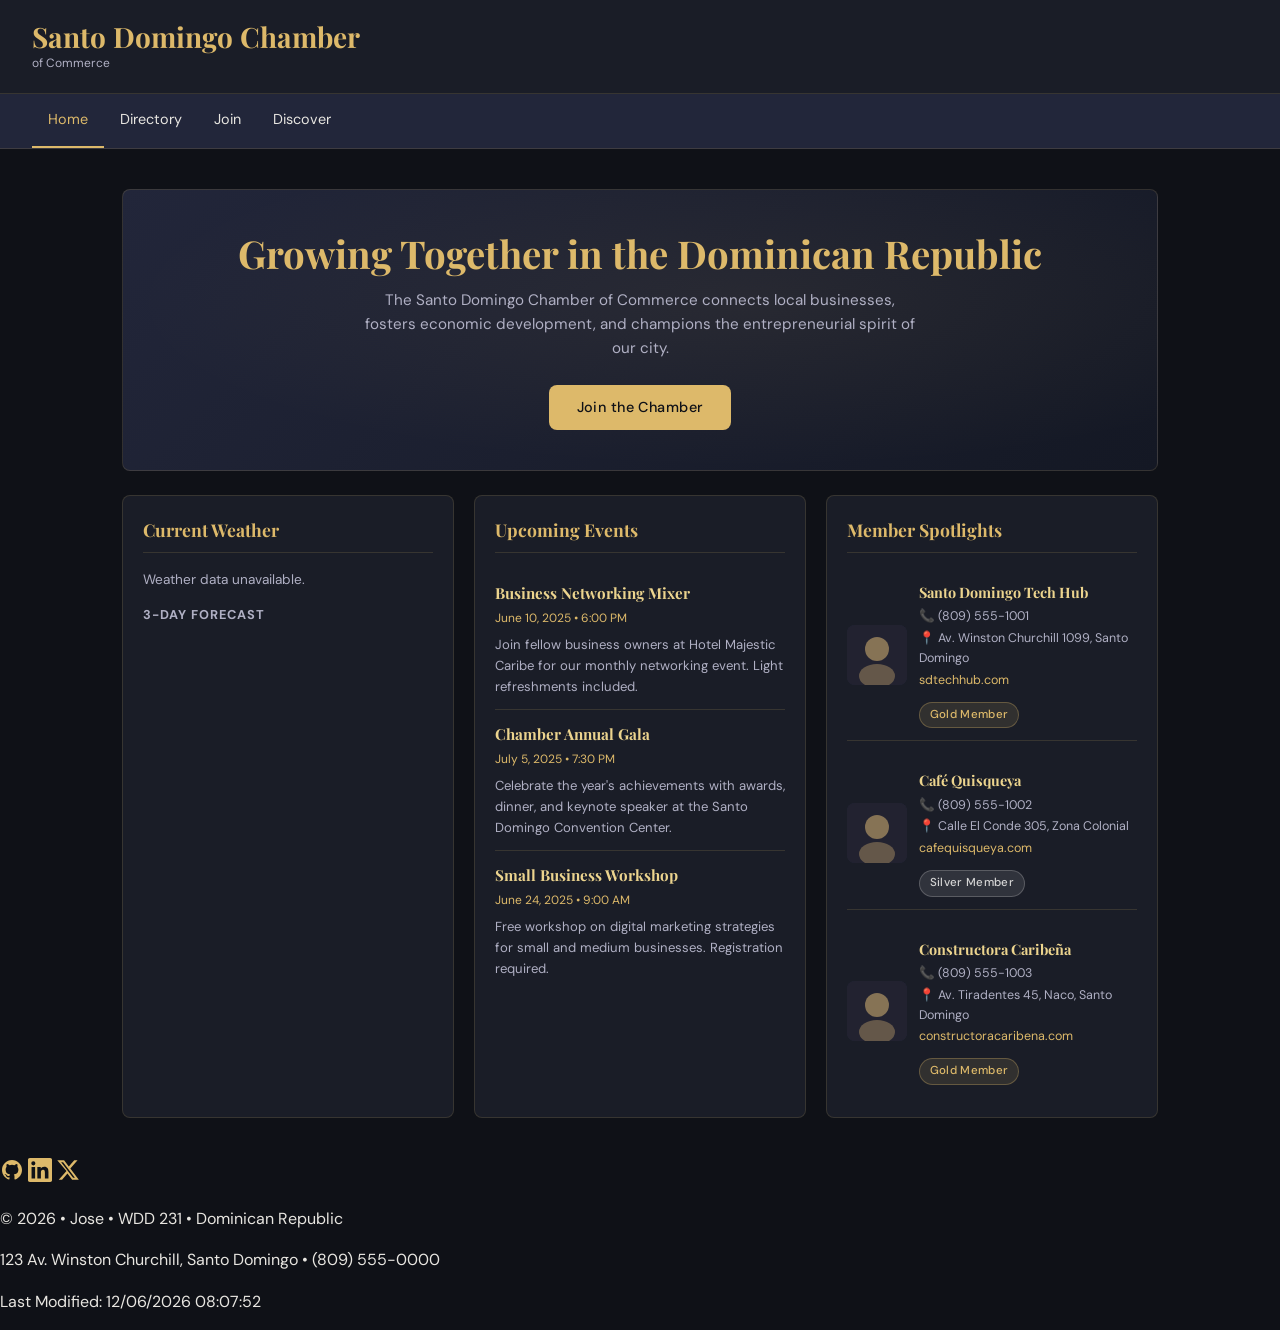
==== chamber/index.html @ 876e41d0 "Home Page" ====
<!DOCTYPE html>
<html lang="en">
<head>
  <meta charset="UTF-8">
  <meta name="viewport" content="width=device-width, initial-scale=1.0">
  <meta name="description" content="Santo Domingo Chamber of Commerce – connecting local businesses and driving economic growth in the Dominican Republic.">
  <meta name="author" content="Jose">
  <meta property="og:type" content="website">
  <meta property="og:title" content="Santo Domingo Chamber of Commerce">
  <meta property="og:description" content="Connecting local businesses and driving economic growth in the Dominican Republic.">
  <meta property="og:image" content="https://schmuckedj.github.io/wdd231/chamber/images/hero.webp">
  <meta property="og:url" content="https://schmuckedj.github.io/wdd231/chamber/index.html">

  <title>Home | Santo Domingo Chamber of Commerce</title>

  <link rel="icon" href="../favicon.ico" type="image/x-icon">

  <link rel="preconnect" href="https://fonts.googleapis.com">
  <link rel="preconnect" href="https://fonts.gstatic.com" crossorigin>
  <link href="https://fonts.googleapis.com/css2?family=Playfair+Display:wght@600;700&family=DM+Sans:wght@300;400;500&display=swap" rel="stylesheet">

  <link rel="stylesheet" href="styles/normalize.css">
  <link rel="stylesheet" href="styles/small.css">
  <link rel="stylesheet" href="styles/larger.css">
</head>
<body>

  <header>
    <div class="header-brand">
      <div>
        <h1>Santo Domingo Chamber</h1>
        <p>of Commerce</p>
      </div>
    </div>
  </header>

  <nav>
    <button class="nav-toggle" aria-expanded="false" aria-controls="primary-nav" id="nav-toggle">
      Menu
      <div class="hamburger" aria-hidden="true">
        <span></span><span></span><span></span>
      </div>
    </button>
    <ul id="primary-nav">
      <li><a href="index.html" class="active">Home</a></li>
      <li><a href="directory.html">Directory</a></li>
      <li><a href="join.html">Join</a></li>
      <li><a href="discover.html">Discover</a></li>
    </ul>
  </nav>

  <main>

    <!-- HERO -->
    <section class="hero">
      <div class="hero-content">
        <h2>Growing Together in the Dominican Republic</h2>
        <p>The Santo Domingo Chamber of Commerce connects local businesses, fosters economic development, and champions the entrepreneurial spirit of our city.</p>
        <a href="join.html" class="cta-btn">Join the Chamber</a>
      </div>
    </section>

    <!-- HOME GRID LAYOUT -->
    <div class="home-grid">

      <!-- WEATHER -->
      <section class="home-card" id="weather-section">
        <h2 class="section-title">Current Weather</h2>
        <div id="weather-now">
          <p class="weather-loading">Loading weather…</p>
        </div>
        <h3 class="forecast-title">3-Day Forecast</h3>
        <div id="weather-forecast" class="forecast-grid"></div>
      </section>

      <!-- EVENTS -->
      <section class="home-card" id="events-section">
        <h2 class="section-title">Upcoming Events</h2>
        <div class="event">
          <h3>Business Networking Mixer</h3>
          <p class="event-meta">June 10, 2025 &bull; 6:00 PM</p>
          <p>Join fellow business owners at Hotel Majestic Caribe for our monthly networking event. Light refreshments included.</p>
        </div>
        <div class="event">
          <h3>Chamber Annual Gala</h3>
          <p class="event-meta">July 5, 2025 &bull; 7:30 PM</p>
          <p>Celebrate the year's achievements with awards, dinner, and keynote speaker at the Santo Domingo Convention Center.</p>
        </div>
        <div class="event">
          <h3>Small Business Workshop</h3>
          <p class="event-meta">June 24, 2025 &bull; 9:00 AM</p>
          <p>Free workshop on digital marketing strategies for small and medium businesses. Registration required.</p>
        </div>
      </section>

      <!-- SPOTLIGHTS -->
      <section class="home-card spotlight-section" id="spotlight-section">
        <h2 class="section-title">Member Spotlights</h2>
        <div id="spotlights-container"></div>
      </section>

    </div>
  </main>

  <footer>
    <div class="social-links">
      <a href="https://github.com/schmuckedj" target="_blank" rel="noopener noreferrer" aria-label="GitHub Profile">
        <svg xmlns="http://www.w3.org/2000/svg" viewBox="0 0 24 24" width="24" height="24" aria-hidden="true">
          <path fill="currentColor" d="M12 2C6.477 2 2 6.477 2 12c0 4.418 2.865 8.166 6.839 9.489.5.092.682-.217.682-.482 0-.237-.008-.866-.013-1.7-2.782.604-3.369-1.341-3.369-1.341-.454-1.155-1.11-1.462-1.11-1.462-.908-.62.069-.608.069-.608 1.003.07 1.531 1.03 1.531 1.03.892 1.529 2.341 1.087 2.91.832.092-.647.35-1.088.636-1.338-2.22-.253-4.555-1.11-4.555-4.943 0-1.091.39-1.984 1.029-2.683-.103-.253-.446-1.27.098-2.647 0 0 .84-.269 2.75 1.025A9.578 9.578 0 0 1 12 6.836a9.59 9.59 0 0 1 2.504.337c1.909-1.294 2.747-1.025 2.747-1.025.546 1.377.203 2.394.1 2.647.64.699 1.028 1.592 1.028 2.683 0 3.842-2.339 4.687-4.566 4.935.359.309.678.919.678 1.852 0 1.336-.012 2.415-.012 2.743 0 .267.18.579.688.481C19.138 20.163 22 16.418 22 12c0-5.523-4.477-10-10-10z"/>
        </svg>
      </a>
      <a href="https://linkedin.com/" target="_blank" rel="noopener noreferrer" aria-label="LinkedIn Profile">
        <svg xmlns="http://www.w3.org/2000/svg" viewBox="0 0 24 24" width="24" height="24" aria-hidden="true">
          <path fill="currentColor" d="M20.447 20.452h-3.554v-5.569c0-1.328-.027-3.037-1.852-3.037-1.853 0-2.136 1.445-2.136 2.939v5.667H9.351V9h3.414v1.561h.046c.477-.9 1.637-1.85 3.37-1.85 3.601 0 4.267 2.37 4.267 5.455v6.286zM5.337 7.433a2.062 2.062 0 0 1-2.063-2.065 2.064 2.064 0 1 1 2.063 2.065zm1.782 13.019H3.555V9h3.564v11.452zM22.225 0H1.771C.792 0 0 .774 0 1.729v20.542C0 23.227.792 24 1.771 24h20.451C23.2 24 24 23.227 24 22.271V1.729C24 .774 23.2 0 22.222 0h.003z"/>
        </svg>
      </a>
      <a href="https://twitter.com/" target="_blank" rel="noopener noreferrer" aria-label="Twitter Profile">
        <svg xmlns="http://www.w3.org/2000/svg" viewBox="0 0 24 24" width="24" height="24" aria-hidden="true">
          <path fill="currentColor" d="M18.244 2.25h3.308l-7.227 8.26 8.502 11.24H16.17l-4.714-6.231-5.401 6.231H2.748l7.73-8.835L1.254 2.25H8.08l4.713 6.231zm-1.161 17.52h1.833L7.084 4.126H5.117z"/>
        </svg>
      </a>
    </div>
    <div class="footer-info">
      <p>&#169; <span id="currentyear"></span> &bull; Jose &bull; WDD 231 &bull; Dominican Republic</p>
      <p>123 Av. Winston Churchill, Santo Domingo &bull; (809) 555-0000</p>
    </div>
    <div class="footer-modified">
      <p id="lastModified"></p>
    </div>
  </footer>

  <script src="scripts/date.js" defer></script>
  <script src="scripts/home.js" defer></script>
  <script>
    document.getElementById('nav-toggle').addEventListener('click', function() {
      const nav = document.getElementById('primary-nav');
      const open = nav.classList.toggle('open');
      this.setAttribute('aria-expanded', open);
    });
  </script>
</body>
</html>
---- chamber/styles/small.css ----
/* ===== CSS VARIABLES ===== */
:root {
  --color-bg: #0f1117;
  --color-surface: #1a1d27;
  --color-surface-2: #22263a;
  --color-accent: #ddb96a;
  --color-accent-light: #ecd48e;
  --color-text: #e8e6e1;
  --color-text-muted: #b0b0c4;
  --color-border: rgba(221, 185, 106, 0.15);
  --transition: 0.2s ease;
  --radius: 8px;
  --font-heading: 'Playfair Display', serif;
  --font-body: 'DM Sans', sans-serif;
}

/* ===== BASE ===== */
*, *::before, *::after { box-sizing: border-box; }

body {
  background: var(--color-bg);
  color: var(--color-text);
  font-family: var(--font-body);
  font-weight: 400;
  line-height: 1.6;
  min-width: 320px;
}

img { max-width: 100%; height: auto; display: block; }
a { color: var(--color-accent); text-decoration: none; }
a:hover { color: var(--color-accent-light); }

/* ===== HEADER ===== */
header {
  background: var(--color-surface);
  border-bottom: 1px solid var(--color-border);
  padding: 1rem 1.25rem;
  display: flex;
  align-items: center;
  justify-content: space-between;
  gap: 1rem;
  flex-wrap: wrap;
}

.header-brand {
  display: flex;
  align-items: center;
  gap: 0.75rem;
}

.header-brand h1 {
  font-family: var(--font-heading);
  font-size: 1.25rem;
  margin: 0;
  color: var(--color-accent);
  line-height: 1.2;
}

.header-brand p {
  margin: 0;
  font-size: 0.75rem;
  color: var(--color-text-muted);
}

/* ===== NAV ===== */
nav {
  background: var(--color-surface-2);
  border-bottom: 1px solid var(--color-border);
}

.nav-toggle {
  display: flex;
  align-items: center;
  justify-content: space-between;
  padding: 0.75rem 1.25rem;
  cursor: pointer;
  background: none;
  border: none;
  color: var(--color-text);
  font-family: var(--font-body);
  font-size: 0.9rem;
  width: 100%;
}

.hamburger {
  display: flex;
  flex-direction: column;
  gap: 4px;
}

.hamburger span {
  display: block;
  width: 22px;
  height: 2px;
  background: var(--color-accent);
  border-radius: 2px;
  transition: var(--transition);
}

nav ul {
  list-style: none;
  margin: 0;
  padding: 0;
  display: none;
  flex-direction: column;
  border-top: 1px solid var(--color-border);
}

nav ul.open { display: flex; }

nav ul li a {
  display: block;
  padding: 0.75rem 1.25rem;
  color: var(--color-text);
  font-size: 0.9rem;
  border-bottom: 1px solid var(--color-border);
  transition: var(--transition);
}

nav ul li a:hover,
nav ul li a.active {
  color: var(--color-accent);
  background: rgba(221, 185, 106, 0.07);
}

/* ===== MAIN ===== */
main { padding: 1.5rem 1.25rem; }

.directory-controls {
  display: flex;
  align-items: center;
  justify-content: space-between;
  margin-bottom: 1.5rem;
  gap: 1rem;
}

.directory-controls h2 {
  font-family: var(--font-heading);
  font-size: 1.4rem;
  margin: 0;
  color: var(--color-accent);
}

.view-buttons {
  display: flex;
  gap: 0.5rem;
}

.view-btn {
  background: var(--color-surface);
  border: 1.5px solid var(--color-border);
  color: var(--color-text-muted);
  padding: 0.4rem 0.6rem;
  border-radius: var(--radius);
  cursor: pointer;
  display: flex;
  align-items: center;
  transition: var(--transition);
}

.view-btn:hover,
.view-btn.active {
  border-color: var(--color-accent);
  color: var(--color-accent);
  background: rgba(221, 185, 106, 0.08);
}

/* ===== MEMBER CARDS – GRID VIEW ===== */
#members-container {
  display: grid;
  grid-template-columns: 1fr;
  gap: 1rem;
}

#members-container.grid {
  grid-template-columns: 1fr;
}

#members-container.list {
  grid-template-columns: 1fr;
}

.member-card {
  background: var(--color-surface);
  border: 1px solid var(--color-border);
  border-radius: var(--radius);
  overflow: hidden;
  transition: var(--transition);
}

.member-card:hover {
  border-color: rgba(221, 185, 106, 0.4);
  transform: translateY(-2px);
  box-shadow: 0 4px 20px rgba(0,0,0,0.3);
}

.member-card img {
  width: 100%;
  height: 160px;
  object-fit: cover;
  background: var(--color-surface-2);
}

.member-info {
  padding: 1rem;
}

.member-info h3 {
  font-family: var(--font-heading);
  font-size: 1rem;
  margin: 0 0 0.25rem;
  color: var(--color-accent-light);
}

.member-info p {
  margin: 0.2rem 0;
  font-size: 0.82rem;
  color: var(--color-text-muted);
  line-height: 1.4;
}

.member-info .member-desc {
  margin-top: 0.5rem;
  color: var(--color-text);
  font-size: 0.82rem;
}

.member-badge {
  display: inline-block;
  margin-top: 0.6rem;
  padding: 0.2rem 0.6rem;
  border-radius: 20px;
  font-size: 0.72rem;
  font-weight: 500;
  letter-spacing: 0.03em;
}

.badge-1 { background: rgba(176,176,196,0.12); color: var(--color-text-muted); border: 1px solid rgba(176,176,196,0.25); }
.badge-2 { background: rgba(212,212,212,0.12); color: #d4d4d4; border: 1px solid rgba(212,212,212,0.25); }
.badge-3 { background: rgba(221,185,106,0.12); color: var(--color-accent); border: 1px solid rgba(221,185,106,0.3); }

/* LIST VIEW overrides */
#members-container.list .member-card {
  display: flex;
  align-items: center;
  gap: 1rem;
}

#members-container.list .member-card img {
  width: 70px;
  height: 70px;
  object-fit: cover;
  flex-shrink: 0;
  border-radius: var(--radius) 0 0 var(--radius);
}

#members-container.list .member-card .member-desc {
  display: none;
}

/* ===== HOME PAGE ===== */

/* Hero */
.hero {
  background: linear-gradient(135deg, var(--color-surface-2) 0%, #141824 100%);
  border: 1px solid var(--color-border);
  border-radius: var(--radius);
  padding: 2.5rem 1.5rem;
  margin-bottom: 1.5rem;
  text-align: center;
  position: relative;
  overflow: hidden;
}

.hero::before {
  content: '';
  position: absolute;
  inset: 0;
  background: radial-gradient(ellipse at 60% 40%, rgba(221,185,106,0.07) 0%, transparent 70%);
  pointer-events: none;
}

.hero-content { position: relative; }

.hero-content h2 {
  font-family: var(--font-heading);
  font-size: 1.6rem;
  color: var(--color-accent);
  margin: 0 0 0.75rem;
  line-height: 1.2;
}

.hero-content p {
  color: var(--color-text-muted);
  font-size: 0.95rem;
  margin: 0 0 1.5rem;
  max-width: 55ch;
  margin-left: auto;
  margin-right: auto;
}

.cta-btn {
  display: inline-block;
  background: var(--color-accent);
  color: #0f1117;
  font-family: var(--font-body);
  font-weight: 500;
  font-size: 0.9rem;
  padding: 0.7rem 1.75rem;
  border-radius: var(--radius);
  letter-spacing: 0.03em;
  transition: var(--transition);
}

.cta-btn:hover {
  background: var(--color-accent-light);
  color: #0f1117;
  transform: translateY(-1px);
  box-shadow: 0 4px 16px rgba(221,185,106,0.3);
}

/* Home grid */
.home-grid {
  display: grid;
  grid-template-columns: 1fr;
  gap: 1.25rem;
}

.home-card {
  background: var(--color-surface);
  border: 1px solid var(--color-border);
  border-radius: var(--radius);
  padding: 1.25rem;
}

.section-title {
  font-family: var(--font-heading);
  font-size: 1.1rem;
  color: var(--color-accent);
  margin: 0 0 1rem;
  padding-bottom: 0.5rem;
  border-bottom: 1px solid var(--color-border);
}

/* Weather */
.weather-current {
  display: flex;
  align-items: center;
  gap: 0.75rem;
  margin-bottom: 1rem;
  flex-wrap: wrap;
}

.weather-icon { flex-shrink: 0; }

.weather-main {
  display: flex;
  flex-direction: column;
}

.weather-temp {
  font-family: var(--font-heading);
  font-size: 2rem;
  color: var(--color-accent-light);
  line-height: 1;
}

.weather-desc {
  font-size: 0.85rem;
  color: var(--color-text-muted);
  margin-top: 0.2rem;
}

.weather-details {
  display: flex;
  flex-direction: column;
  gap: 0.2rem;
  font-size: 0.8rem;
  color: var(--color-text-muted);
  margin-left: auto;
}

.weather-loading, .weather-error {
  color: var(--color-text-muted);
  font-size: 0.85rem;
}

.forecast-title {
  font-size: 0.8rem;
  text-transform: uppercase;
  letter-spacing: 0.08em;
  color: var(--color-text-muted);
  margin: 0 0 0.6rem;
}

.forecast-grid {
  display: flex;
  gap: 0.5rem;
}

.forecast-day {
  flex: 1;
  background: var(--color-surface-2);
  border-radius: var(--radius);
  padding: 0.5rem 0.25rem;
  display: flex;
  flex-direction: column;
  align-items: center;
  gap: 0.1rem;
}

.forecast-label {
  font-size: 0.72rem;
  color: var(--color-text-muted);
  text-transform: uppercase;
  letter-spacing: 0.06em;
}

.forecast-temp {
  font-size: 0.9rem;
  font-weight: 500;
  color: var(--color-accent-light);
}

/* Events */
.event {
  padding: 0.75rem 0;
  border-bottom: 1px solid var(--color-border);
}

.event:last-child { border-bottom: none; }

.event h3 {
  font-family: var(--font-heading);
  font-size: 0.95rem;
  color: var(--color-accent-light);
  margin: 0 0 0.2rem;
}

.event-meta {
  font-size: 0.75rem;
  color: var(--color-accent);
  margin: 0 0 0.4rem;
}

.event p:last-child {
  font-size: 0.82rem;
  color: var(--color-text-muted);
  margin: 0;
}

/* Spotlights */
.spotlight-card {
  display: flex;
  align-items: center;
  gap: 0.75rem;
  padding: 0.75rem 0;
  border-bottom: 1px solid var(--color-border);
}

.spotlight-card:last-child { border-bottom: none; }

.spotlight-card img {
  width: 60px;
  height: 60px;
  object-fit: cover;
  border-radius: var(--radius);
  background: var(--color-surface-2);
  flex-shrink: 0;
}

.spotlight-info h3 {
  font-family: var(--font-heading);
  font-size: 0.9rem;
  color: var(--color-accent-light);
  margin: 0 0 0.2rem;
}

.spotlight-info p {
  font-size: 0.78rem;
  color: var(--color-text-muted);
  margin: 0.1rem 0;
}
---- chamber/styles/larger.css ----
/* ===== LARGER SCREENS (641px+) ===== */
@media (min-width: 641px) {

  header { padding: 1.25rem 2rem; }
  main { padding: 2rem; }

  .header-brand h1 { font-size: 1.5rem; }

  /* Nav: horizontal */
  .nav-toggle { display: none; }

  nav ul {
    display: flex !important;
    flex-direction: row;
    border-top: none;
    padding: 0 2rem;
  }

  nav ul li a {
    padding: 0.9rem 1rem;
    border-bottom: none;
    border-bottom: 2px solid transparent;
  }

  nav ul li a:hover,
  nav ul li a.active {
    border-bottom-color: var(--color-accent);
    background: transparent;
  }

  /* Directory: 2 cols */
  #members-container.grid {
    grid-template-columns: repeat(2, 1fr);
  }

  #members-container.list .member-card img {
    width: 90px;
    height: 90px;
  }

  /* Home: hero bigger */
  .hero-content h2 { font-size: 2rem; }

  /* Home grid: weather + events side by side, spotlights below */
  .home-grid {
    grid-template-columns: 1fr 1fr;
  }

  .spotlight-section {
    grid-column: 1 / -1;
  }

  #spotlights-container {
    display: grid;
    grid-template-columns: repeat(3, 1fr);
    gap: 1rem;
  }

  .spotlight-card {
    flex-direction: column;
    align-items: flex-start;
    padding: 1rem;
    background: var(--color-surface-2);
    border-radius: var(--radius);
    border-bottom: none;
  }

  .spotlight-card img {
    width: 100%;
    height: 100px;
    object-fit: cover;
  }
}

@media (min-width: 900px) {
  main { max-width: 1100px; margin: 0 auto; padding: 2.5rem 2rem; }

  /* Directory: 3 cols */
  #members-container.grid {
    grid-template-columns: repeat(3, 1fr);
  }

  .header-brand h1 { font-size: 1.75rem; }

  /* Home grid: 3-column layout */
  .home-grid {
    grid-template-columns: 1fr 1fr 1fr;
  }

  .spotlight-section {
    grid-column: auto;
  }

  #spotlights-container {
    grid-template-columns: 1fr;
  }

  .spotlight-card {
    flex-direction: row;
    align-items: center;
    background: transparent;
    border-radius: 0;
    border-bottom: 1px solid var(--color-border);
    padding: 0.75rem 0;
  }

  .spotlight-card:last-child { border-bottom: none; }

  .spotlight-card img {
    width: 60px;
    height: 60px;
  }

  .hero-content h2 { font-size: 2.4rem; }
}
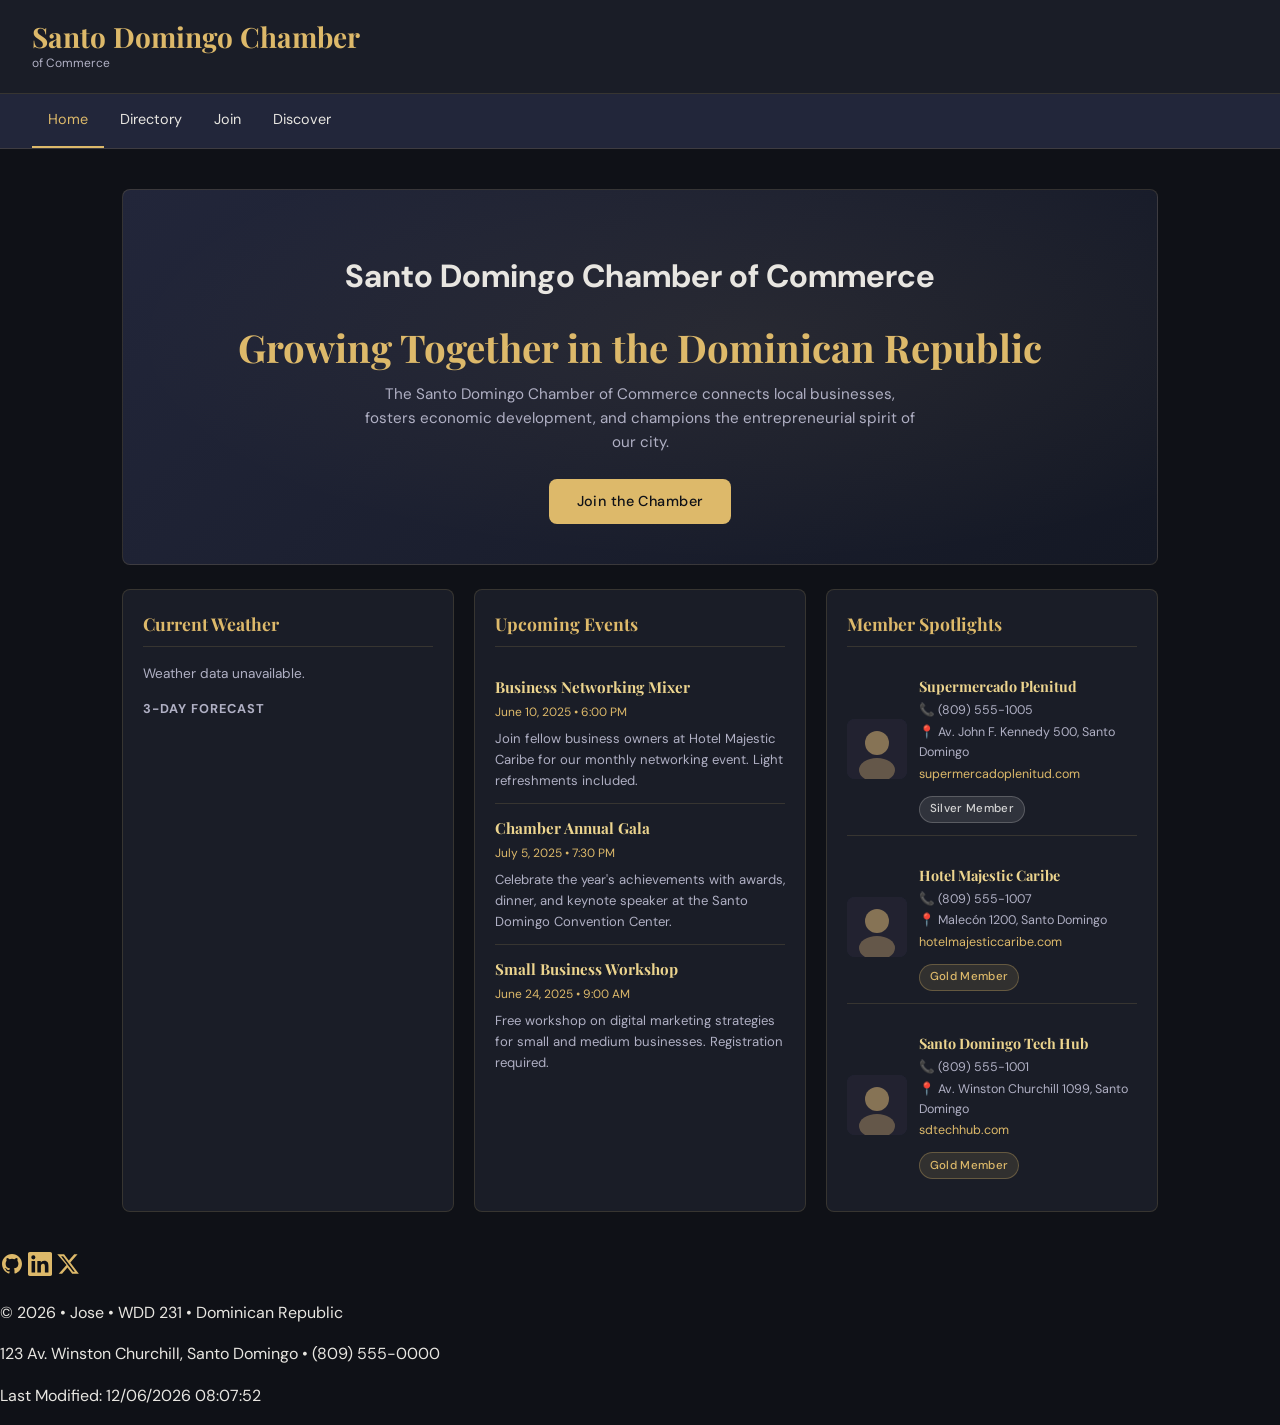
==== commit 134bd829: "fixed home" ====
--- a/chamber/index.html
+++ b/chamber/index.html
@@ -4,11 +4,11 @@
   <meta charset="UTF-8">
   <meta name="viewport" content="width=device-width, initial-scale=1.0">
   <meta name="description" content="Santo Domingo Chamber of Commerce – connecting local businesses and driving economic growth in the Dominican Republic.">
-  <meta name="author" content="Jose">
+  <meta name="author" content="Jose Gregorio Schmucke">
   <meta property="og:type" content="website">
   <meta property="og:title" content="Santo Domingo Chamber of Commerce">
   <meta property="og:description" content="Connecting local businesses and driving economic growth in the Dominican Republic.">
-  <meta property="og:image" content="https://schmuckedj.github.io/wdd231/chamber/images/hero.webp">
+  <meta property="og:image" content="https://schmuckedj.github.io/wdd231/chamber/images/profile.svg">
   <meta property="og:url" content="https://schmuckedj.github.io/wdd231/chamber/index.html">
 
   <title>Home | Santo Domingo Chamber of Commerce</title>
@@ -54,6 +54,7 @@
     <!-- HERO -->
     <section class="hero">
       <div class="hero-content">
+        <h1>Santo Domingo Chamber of Commerce</h1>
         <h2>Growing Together in the Dominican Republic</h2>
         <p>The Santo Domingo Chamber of Commerce connects local businesses, fosters economic development, and champions the entrepreneurial spirit of our city.</p>
         <a href="join.html" class="cta-btn">Join the Chamber</a>
@@ -131,12 +132,6 @@
 
   <script src="scripts/date.js" defer></script>
   <script src="scripts/home.js" defer></script>
-  <script>
-    document.getElementById('nav-toggle').addEventListener('click', function() {
-      const nav = document.getElementById('primary-nav');
-      const open = nav.classList.toggle('open');
-      this.setAttribute('aria-expanded', open);
-    });
-  </script>
+  <script src="scripts/nav.js" defer></script>
 </body>
 </html>
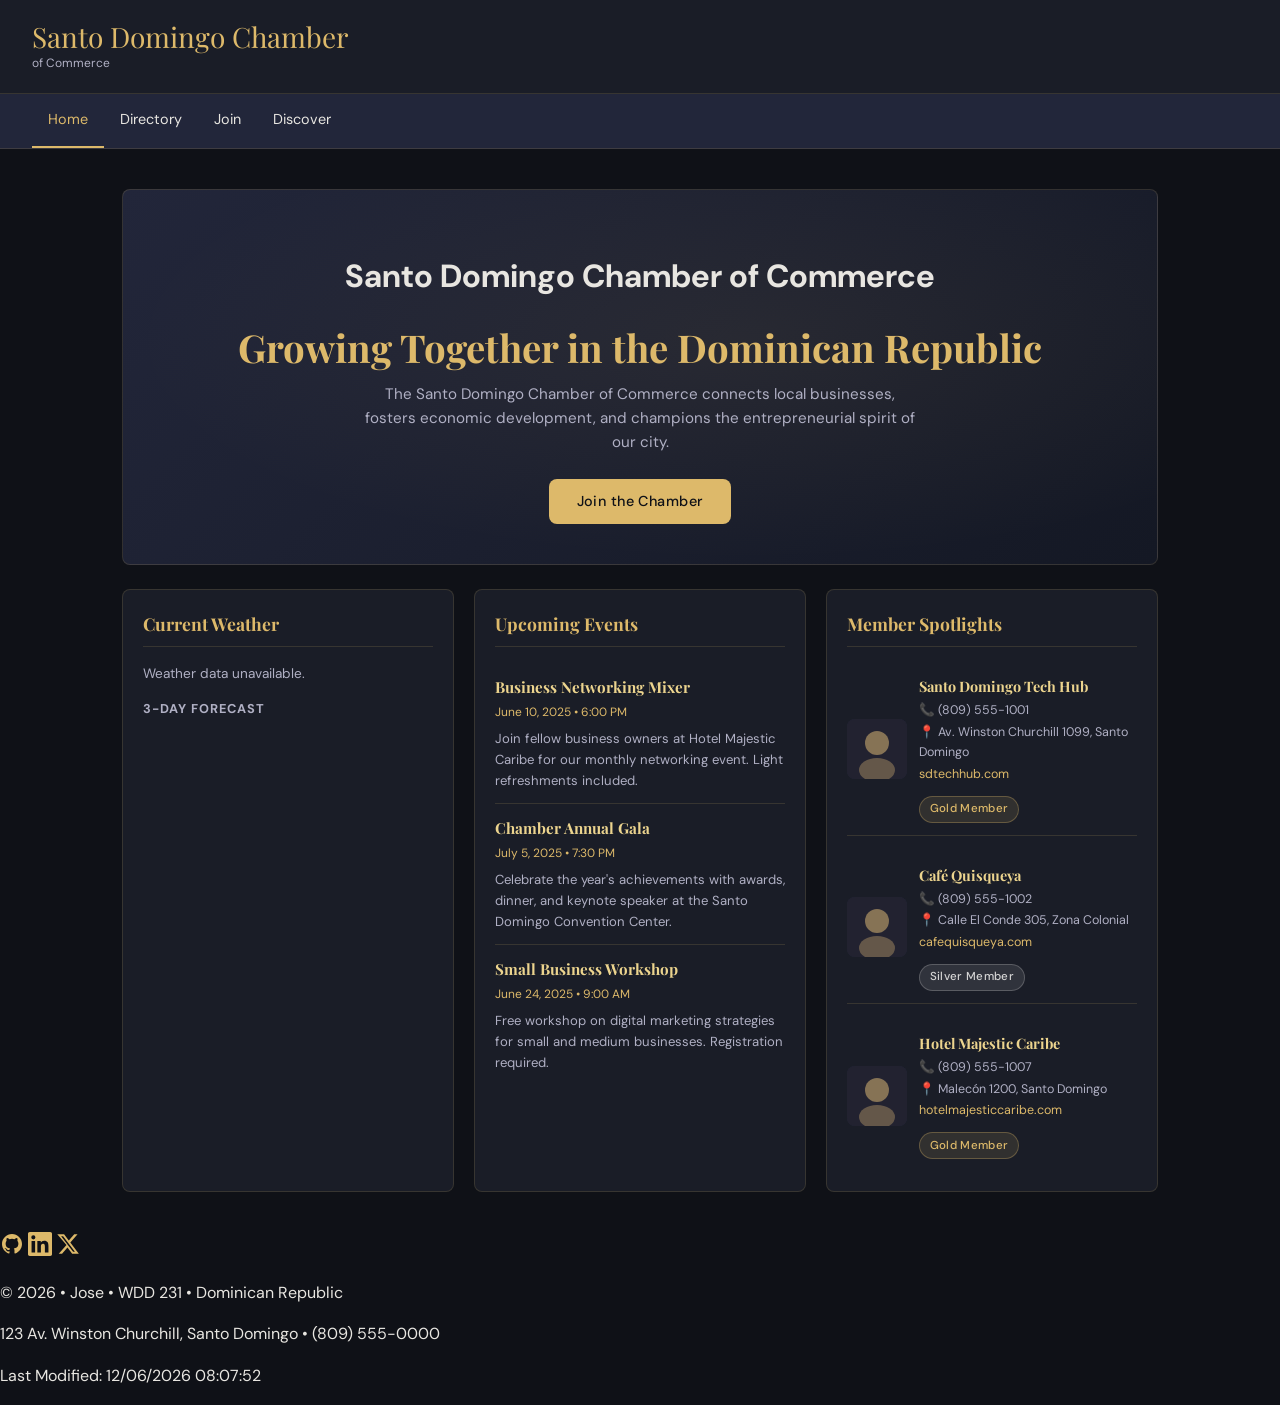
==== commit 0fa5425b: "fixed home" ====
--- a/chamber/index.html
+++ b/chamber/index.html
@@ -28,7 +28,7 @@
   <header>
     <div class="header-brand">
       <div>
-        <h1>Santo Domingo Chamber</h1>
+        <span class="brand-name">Santo Domingo Chamber</span>
         <p>of Commerce</p>
       </div>
     </div>
@@ -37,9 +37,9 @@
   <nav>
     <button class="nav-toggle" aria-expanded="false" aria-controls="primary-nav" id="nav-toggle">
       Menu
-      <div class="hamburger" aria-hidden="true">
+      <span class="hamburger" aria-hidden="true">
         <span></span><span></span><span></span>
-      </div>
+      </span>
     </button>
     <ul id="primary-nav">
       <li><a href="index.html" class="active">Home</a></li>
--- a/chamber/styles/small.css
+++ b/chamber/styles/small.css
@@ -48,10 +48,10 @@
   gap: 0.75rem;
 }
 
-.header-brand h1 {
+.header-brand .brand-name {
   font-family: var(--font-heading);
   font-size: 1.25rem;
-  margin: 0;
+  display: block;
   color: var(--color-accent);
   line-height: 1.2;
 }
--- a/chamber/styles/larger.css
+++ b/chamber/styles/larger.css
@@ -4,7 +4,7 @@
   header { padding: 1.25rem 2rem; }
   main { padding: 2rem; }
 
-  .header-brand h1 { font-size: 1.5rem; }
+  .header-brand .brand-name { font-size: 1.5rem; }
 
   /* Nav: horizontal */
   .nav-toggle { display: none; }
@@ -80,7 +80,7 @@
     grid-template-columns: repeat(3, 1fr);
   }
 
-  .header-brand h1 { font-size: 1.75rem; }
+  .header-brand .brand-name { font-size: 1.75rem; }
 
   /* Home grid: 3-column layout */
   .home-grid {
